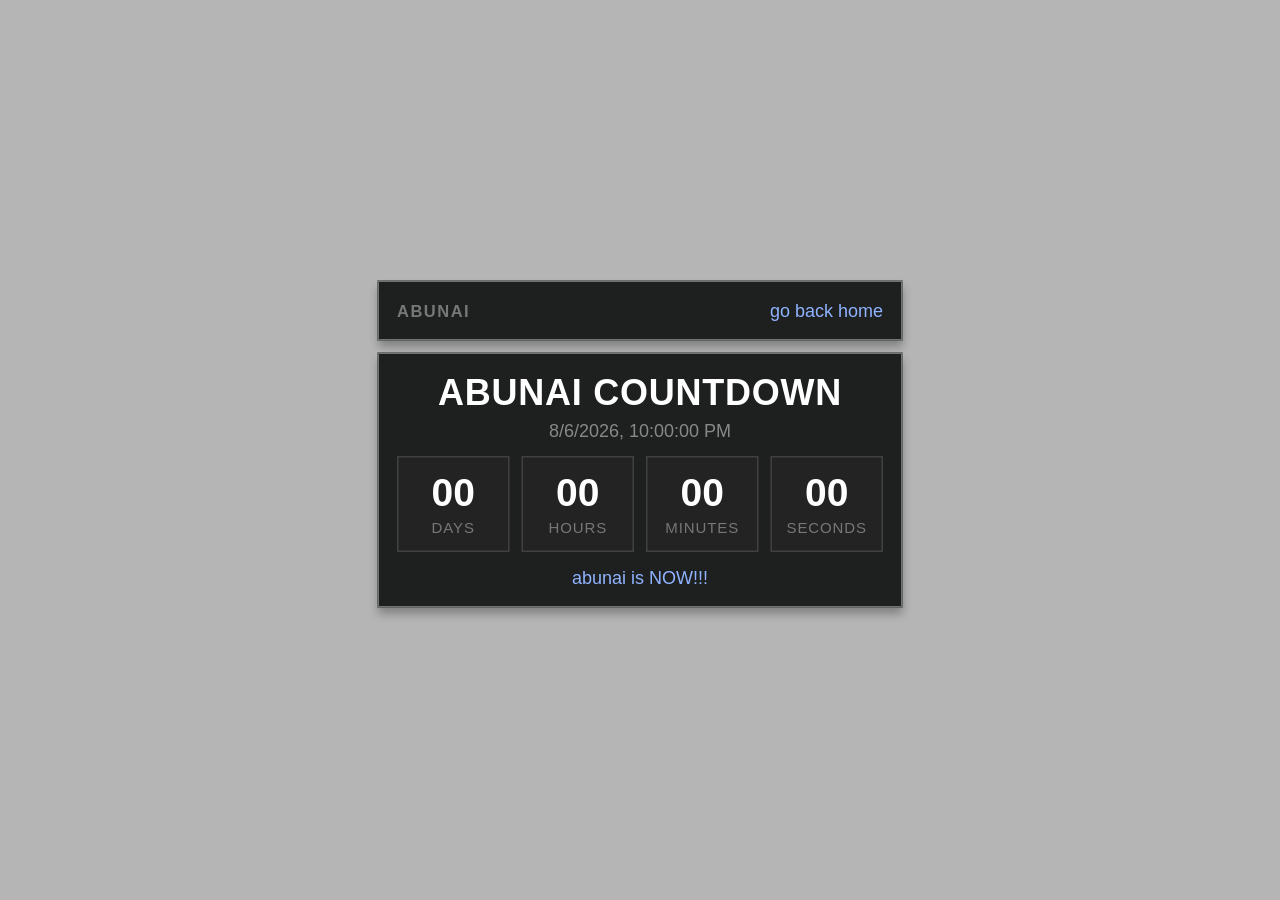
==== abunaicountdown/index.html @ 48cca60c "i genuinely cannot be bothered to give this a proper commit message. fuck you future me" ====
<!DOCTYPE html>
<html lang="en">

<head>
    <meta charset="UTF-8" />
    <meta name="viewport" content="width=device-width, initial-scale=1.0" />
    <meta name="description" content="ABU COUNTDOWNNN" />
    <meta name="theme-color" content="#000000" />
    <title>abunai countdown</title>
    <!-- <link rel="preconnect" href="https://fonts.googleapis.com" />
    <link rel="preconnect" href="https://fonts.gstatic.com" crossorigin />
    <link href="https://fonts.googleapis.com/css2?family=Noto+Sans:wght@400;700&display=swap" rel="stylesheet" /> -->
    <link rel="stylesheet" href="/css/style.css" />
    <style>
        body.home-page .countdown-head {
            margin-bottom: 10px;
            text-align: center;
        }

        body.home-page .countdown-head h1 {
            font-size: 24px;
            margin: 0 0 4px;
            color: #fff;
            letter-spacing: 0.5px;
        }

        body.home-page .countdown-head p {
            color: #888;
            font-size: 12px;
            margin: 0;
        }

        body.home-page .countdown-grid {
            display: grid;
            grid-template-columns: repeat(4, 1fr);
            gap: 8px;
        }

        body.home-page .countdown-unit {
            background: #232323;
            border: 1px solid #404040;
            padding: 10px 6px;
            text-align: center;
        }

        body.home-page .countdown-value {
            color: #fff;
            font-size: 26px;
            font-weight: bold;
            line-height: 1;
            font-variant-numeric: tabular-nums;
        }

        body.home-page .countdown-label {
            color: #777;
            font-size: 10px;
            margin-top: 5px;
            text-transform: uppercase;
            letter-spacing: 0.6px;
        }

        body.home-page .countdown-status {
            margin-top: 10px;
            color: #888;
            font-size: 12px;
            text-align: center;
            min-height: 1em;
        }

        body.home-page .countdown-status.live {
            color: #8fb3ff;
        }

        body.home-page .back-row {
            margin-top: 10px;
            text-align: center;
        }

        @media (max-width: 600px) {
            body.home-page .countdown-grid {
                grid-template-columns: repeat(2, 1fr);
            }
        }
    </style>
</head>

<body class="home-page">
    <video class="bg-video" autoplay muted loop playsinline>
        <source src="/media/withyou.webm" type="video/webm" />
    </video>
    <div class="frosted-overlay"></div>

    <main class="container" aria-live="polite">
        <section class="card">
            <div style="display: flex; justify-content: space-between; align-items: center;">
                <div class="section-title" style="margin-bottom: 0;">abunai</div>
                <a href="/" style="color: #8fb3ff; text-decoration: none; font-size: 12px;">go back home</a>
            </div>
        </section>

        <section class="card">
            <div class="countdown-head">
                <h1>ABUNAI COUNTDOWN</h1>
                <p id="targetDate">loading date...</p>
            </div>

            <div class="countdown-grid" aria-label="Time remaining until Abunai Con">
                <div class="countdown-unit">
                    <div class="countdown-value" id="days">00</div>
                    <div class="countdown-label">days</div>
                </div>
                <div class="countdown-unit">
                    <div class="countdown-value" id="hours">00</div>
                    <div class="countdown-label">hours</div>
                </div>
                <div class="countdown-unit">
                    <div class="countdown-value" id="minutes">00</div>
                    <div class="countdown-label">minutes</div>
                </div>
                <div class="countdown-unit">
                    <div class="countdown-value" id="seconds">00</div>
                    <div class="countdown-label">seconds</div>
                </div>
            </div>

            <p class="countdown-status" id="statusText">counting down...</p>
        </section>
    </main>

    <script>
        const targetEpochSeconds = 1786053600;
        const targetDate = new Date(targetEpochSeconds * 1000);

        const daysEl = document.getElementById("days");
        const hoursEl = document.getElementById("hours");
        const minutesEl = document.getElementById("minutes");
        const secondsEl = document.getElementById("seconds");
        const statusTextEl = document.getElementById("statusText");
        const targetDateEl = document.getElementById("targetDate");

        targetDateEl.textContent = targetDate.toLocaleString();

        function pad(value) {
            return String(value).padStart(2, "0");
        }

        function updateCountdown() {
            const now = Date.now();
            const remainingMs = targetDate.getTime() - now;

            if (remainingMs <= 0) {
                daysEl.textContent = "00";
                hoursEl.textContent = "00";
                minutesEl.textContent = "00";
                secondsEl.textContent = "00";
                statusTextEl.textContent = "abunai is NOW!!!";
                statusTextEl.classList.add("live");
                return;
            }

            const totalSeconds = Math.floor(remainingMs / 1000);
            const days = Math.floor(totalSeconds / 86400);
            const hours = Math.floor((totalSeconds % 86400) / 3600);
            const minutes = Math.floor((totalSeconds % 3600) / 60);
            const seconds = totalSeconds % 60;

            daysEl.textContent = String(days);
            hoursEl.textContent = pad(hours);
            minutesEl.textContent = pad(minutes);
            secondsEl.textContent = pad(seconds);
            statusTextEl.classList.remove("live");
            statusTextEl.textContent = "counting down...";
        }

        updateCountdown();
        setInterval(updateCountdown, 1000);
    </script>
</body>

</html>
---- css/style.css ----
* {
    box-sizing: border-box;
}

html,
body {
    margin: 0;
    height: 100%;
    background: transparent;
    color: #e3e2e2;
    /* font-family: 'Noto Sans', sans-serif; */
    font-family: 'Helvetica Neue', Helvetica, Arial, sans-serif;
}

.bg-video {
    position: fixed;
    inset: 0;
    width: 100%;
    height: 100%;
    object-fit: cover;
    z-index: -2;
}

.frosted-overlay {
    position: fixed;
    inset: 0;
    background: rgba(10, 10, 10, 0.3);
    backdrop-filter: blur(15px);
    -webkit-backdrop-filter: blur(15px);
    z-index: -1;
    pointer-events: none;
}

body.home-page {
    --page-zoom: 1.5;
    min-height: 100vh;
    display: flex;
    align-items: center;
    justify-content: center;
    padding: 16px;
    position: relative;
    overflow-x: hidden;
    overflow-y: auto;
    font-size: 16px;
}

@media (max-width: 900px) {
    body.home-page {
        --page-zoom: 1.2;
    }
}

body.home-page * {
    margin: 0;
    padding: 0;
    user-select: none;
}

body.home-page a:not(.link):not(.status-link),
body.home-page a:not(.link):not(.status-link):visited,
body.home-page a:not(.link):not(.status-link):hover {
    color: #8fb3ff;
}

body.home-page .container {
    width: min(calc(95vw / var(--page-zoom)), calc(350px * var(--ui-scale, 1)));
    max-width: 95%;
    position: relative;
    z-index: 1;
    transform: scale(var(--page-zoom));
    transform-origin: center center;
}

body.home-page .card {
    background: #1e2020;
    border: 1px solid #717373;
    padding: 12px;
    margin-bottom: 8px;
    box-shadow: 0 4px 6px rgba(0, 0, 0, 0.3);
}

body.home-page .header {
    text-align: center;
    margin-bottom: 24px;
}

body.home-page .header h1 {
    font-size: 32px;
    color: #fff;
    font-weight: bold;
    margin-bottom: 4px;
    letter-spacing: 2px;
}

body.home-page .header p {
    font-size: 12px;
    color: #888;
    margin-bottom: 6px;
}

body.home-page .header-status {
    display: inline-block;
    font-size: 10px;
    padding: 4px 8px;
    background: #1a1a1a;
    border: 1px solid #404040;
    color: #666;
    border-radius: 2px;
}

body.home-page .status-section {
    display: flex;
    align-items: center;
    gap: 12px;
    padding: 8px;
    background: #232323;
    border-left: 4px solid #404040;
}

body.home-page .status-link {
    text-decoration: none;
    color: inherit;
    display: block;
    transition: background 0.2s ease;
}

body.home-page .status-link:hover .status-section {
    background: #1a1a1a;
}

body.home-page .status-avatar {
    width: 52px;
    height: 52px;
    border-radius: 50%;
    border: 2px solid #404040;
    flex-shrink: 0;
    position: relative;
}

body.home-page .status-avatar img {
    width: 100%;
    height: 100%;
    object-fit: cover;
    border-radius: 50%;
    display: block;
}

body.home-page .status-indicator {
    position: absolute;
    bottom: 0;
    right: 0;
    width: 16px;
    height: 16px;
    border-radius: 50%;
    border: 2px solid #232323;
}

body.home-page .status-indicator.online {
    background: #3d905a;
}

body.home-page .status-indicator.idle {
    background: #e8af47;
}

body.home-page .status-indicator.dnd {
    background: #da3e44;
}

body.home-page .status-indicator.offline {
    background: #84858d;
}

body.home-page .status-content {
    flex: 1;
    min-width: 0;
}

body.home-page .status-name {
    color: #fff;
    font-weight: bold;
    font-size: 14px;
    white-space: nowrap;
    overflow: hidden;
    text-overflow: ellipsis;
}

body.home-page .status-detail {
    color: #888;
    font-size: 11px;
    margin-top: 1px;
    white-space: nowrap;
    overflow: hidden;
    text-overflow: ellipsis;
}

body.home-page .section-title {
    font-size: 11px;
    color: #777;
    text-transform: uppercase;
    letter-spacing: 1px;
    margin-bottom: 8px;
    font-weight: bold;
}

body.home-page .links {
    display: grid;
    grid-template-columns: 1fr 1fr;
    gap: 8px;
}

body.home-page .link {
    padding: 8px 10px;
    background: #232323;
    border: 1px solid #404040;
    color: #c7c7c7;
    text-decoration: none;
    font-size: 13px;
    cursor: pointer;
    transition: all 0.2s ease;
    display: flex;
    align-items: center;
    justify-content: center;
    min-height: 40px;
}

body.home-page .link:hover {
    background: #2f2f2f;
    color: #fff;
    border-color: #505050;
}

body.home-page .link-arrow {
    display: none;
}

body.home-page .link[href*="steamcommunity.com"]:hover {
    background: #1f2733;
    color: #fff;
    border-color: #1f2733;
}

body.home-page .link[href*="twitter.com"]:hover {
    background: #2a7fb8;
    color: #fff;
    border-color: #2a7fb8;
}

body.home-page .link[href*="youtube.com"]:hover {
    background: #aa2a2a;
    color: #fff;
    border-color: #aa2a2a;
}

body.home-page .link[href*="discord.com"]:hover {
    background: #4d59c7;
    color: #fff;
    border-color: #4d59c7;
}

body.home-page .link[href*="github.com"]:hover {
    background: #2d3646;
    color: #fff;
    border-color: #2d3646;
}

body.home-page .link[href*="bsky.social"]:hover,
body.home-page .link[href*="bsky.app"]:hover {
    background: #2f73c8;
    color: #fff;
    border-color: #2f73c8;
}

body.home-page .activity-item {
    padding: 0;
    background: transparent;
    border-left: none;
    margin-bottom: 4px;
}

body.home-page .activity-item:first-child {
    margin-top: 4px;
}

body.home-page .activity-item:last-child {
    margin-bottom: 0;
}

body.home-page .activity-type {
    font-size: 10px;
    color: #666;
    text-transform: uppercase;
    letter-spacing: 0.5px;
    margin-bottom: 2px;
}

body.home-page .activity-name {
    color: #fff;
    font-weight: bold;
    font-size: 13px;
    white-space: nowrap;
    overflow: hidden;
    text-overflow: ellipsis;
}

body.home-page .activity-details {
    color: #888;
    font-size: 11px;
    margin-top: 1px;
    white-space: nowrap;
    overflow: hidden;
    text-overflow: ellipsis;
}

body.home-page .about-section {
    line-height: 1.5;
    color: #aaa;
    font-size: 12px;
}

body.home-page .about-section p {
    margin-bottom: 4px;
}

body.home-page .about-section p:last-child {
    margin-bottom: 0;
}

body.home-page .stat-grid {
    display: grid;
    grid-template-columns: 1fr 1fr;
    gap: 8px;
}

body.home-page .stat-box {
    background: #232323;
    border: 1px solid #404040;
    padding: 8px;
}

body.home-page .stat-label {
    font-size: 10px;
    color: #666;
    text-transform: uppercase;
    letter-spacing: 0.5px;
    margin-bottom: 2px;
}

body.home-page .stat-value {
    font-size: 16px;
    color: #fff;
    font-weight: bold;
}

body.home-page .divider {
    height: 1px;
    background: #404040;
    margin: 12px 0;
}

body.home-page .loading,
body.home-page .error {
    padding: 8px;
    text-align: center;
    color: #888;
    font-size: 12px;
}

body.home-page .error {
    color: #f04747;
}

body.arch-page {
    --bg: #111;
    --bg-elevated: #1a1a1a;
    --card: #2a2a2a;
    --card-deeper: #232323;
    --text: #c7c7c7;
    --text-strong: #ffffff;
    --text-muted: #8c8c8c;
    --border: #404040;
    --accent: #8fb3ff;
    --accent-visited: #a7a2ff;
    --accent-soft: rgba(143, 179, 255, 0.12);
    --ok: #3d905a;
    --warn: #d5a64f;
    --danger: #da3e44;
    margin: 0;
    min-height: 100%;
    color: var(--text);
    padding: 24px 16px 32px;
    position: relative;
    overflow-x: hidden;
    overflow-y: auto;
}

body.arch-page a,
body.arch-page a:visited {
    color: var(--accent);
    text-underline-offset: 2px;
}

body.arch-page a:visited {
    color: var(--accent-visited);
}

body.arch-page a:hover,
body.arch-page a:focus-visible {
    color: #bfd1ff;
}

body.arch-page .shell {
    width: min(960px, 100%);
    margin: 0 auto;
}

body.arch-page .topbar {
    display: flex;
    justify-content: flex-end;
    margin-bottom: 14px;
}

body.arch-page h1 {
    margin: 0 0 8px;
    color: var(--text-strong);
    font-size: clamp(1.4rem, 4vw, 2rem);
    letter-spacing: 0.3px;
}

body.arch-page .subtitle {
    margin: 0;
    color: var(--text-muted);
    line-height: 1.55;
}

body.arch-page .back-link {
    color: var(--text) !important;
    text-decoration: none;
    border: 2px solid var(--border);
    background: var(--card);
    padding: 8px 12px;
    font-size: 13px;
    letter-spacing: 0;
}

body.arch-page .back-link:visited {
    color: var(--text) !important;
}

body.arch-page .back-link:hover {
    background: #232323;
    border-color: #505050;
    color: var(--text-strong) !important;
}

body.arch-page .section {
    background: var(--card);
    border: 2px solid var(--border);
    padding: 18px;
    margin-bottom: 14px;
}

body.arch-page .section h2 {
    margin: 0 0 10px;
    font-size: 1.1rem;
    color: var(--text-strong);
}

body.arch-page .section h3 {
    margin: 16px 0 8px;
    color: var(--text-strong);
    font-size: 0.95rem;
}

body.arch-page ol,
body.arch-page ul {
    margin: 0;
    padding-left: 20px;
    line-height: 1.7;
}

body.arch-page li+li {
    margin-top: 5px;
}

body.arch-page p {
    margin: 0;
    line-height: 1.65;
}

body.arch-page p+p {
    margin-top: 8px;
}

body.arch-page .block-note,
body.arch-page .block-warning,
body.arch-page .block-tip {
    border: 1px solid var(--border);
    padding: 12px;
    margin-top: 12px;
    background: #1e1e1e;
}

body.arch-page .block-note {
    border-left: 4px solid var(--accent);
    background: var(--accent-soft);
}

body.arch-page .block-warning {
    border-left: 4px solid var(--warn);
}

body.arch-page .block-tip {
    border-left: 4px solid var(--ok);
}

body.arch-page code,
body.arch-page pre {
    font-family: 'JetBrains Mono', monospace;
    font-size: 0.9rem;
}

body.arch-page pre {
    margin: 10px 0 0;
    background: #171717;
    border: 1px solid var(--border);
    padding: 11px;
    padding-right: 80px;
    overflow-x: auto;
    color: #e2e2e2;
    position: relative;
}

body.arch-page .copy-code-btn {
    position: absolute;
    top: 8px;
    right: 8px;
    border: 1px solid var(--border);
    background: #232323;
    color: var(--text);
    /* font-family: 'Noto Sans', sans-serif; */
    font-family: 'Helvetica Neue', Helvetica, Arial, sans-serif;
    font-size: 12px;
    line-height: 1;
    padding: 7px 9px;
    cursor: pointer;
}

body.arch-page .copy-code-btn:hover {
    background: #2f2f2f;
    color: var(--text-strong);
    border-color: #505050;
}

body.arch-page .copy-code-btn.copied {
    color: #b8ffcc;
    border-color: #3d905a;
}

body.arch-page .rules {
    display: grid;
    grid-template-columns: repeat(auto-fit, minmax(220px, 1fr));
    gap: 10px;
    margin-top: 10px;
}

body.arch-page .rule {
    border: 1px solid var(--border);
    background: var(--card-deeper);
    padding: 12px;
}

body.arch-page .rule strong {
    display: block;
    color: var(--text-strong);
    margin-bottom: 6px;
    font-size: 0.9rem;
}

body.arch-page .rule p {
    color: var(--text-muted);
    font-size: 0.92rem;
}

body.arch-page .footer {
    margin-top: 14px;
    text-align: center;
    color: var(--text-muted);
    font-size: 0.9rem;
}

body.arch-page .gear-card {
    background: var(--card);
    border: 2px solid var(--border);
    padding: 18px;
    margin-bottom: 14px;
}

body.arch-page .about-content section {
    margin-bottom: 20px;
}

body.arch-page .gear-category {
    margin: 0 0 6px;
    font-size: 1rem;
    color: var(--text-strong);
    cursor: pointer;
    user-select: none;
}

body.arch-page .gear-category:hover {
    color: var(--accent);
}

body.arch-page .collapse-icon {
    display: inline-block;
    width: 14px;
    text-align: center;
    font-size: 0.9rem;
    color: var(--text-muted);
}

body.arch-page .about-content ul {
    list-style: none;
    padding: 0;
    margin: 0;
}

body.arch-page .about-content li {
    padding: 3px 0;
    color: var(--text);
    font-size: 0.95rem;
    line-height: 1.6;
}

body.arch-page .gear-date {
    margin-top: 6px;
    color: var(--text-muted);
    font-size: 0.8rem;
}

@media (max-width: 600px) {
    body.home-page {
        --page-zoom: 1;
        align-items: flex-start;
        padding-top: 18px;
        padding-bottom: 18px;
    }

    body.home-page .container {
        width: 95%;
        max-width: 95%;
        transform-origin: top center;
    }

    body.home-page .header h1 {
        font-size: 28px;
    }

    body.home-page .card {
        padding: 16px;
    }

    body.home-page .links {
        grid-template-columns: 1fr;
    }

    body.home-page .status-section {
        align-items: flex-start;
        gap: 10px;
    }

    body.home-page .status-name,
    body.home-page .status-detail,
    body.home-page .activity-name,
    body.home-page .activity-details {
        white-space: normal;
    }

    body.arch-page {
        padding: 14px 10px 20px;
    }

    body.arch-page .topbar {
        justify-content: flex-start;
    }

    body.arch-page .section {
        padding: 14px;
    }

    body.arch-page pre {
        padding-right: 11px;
    }
}
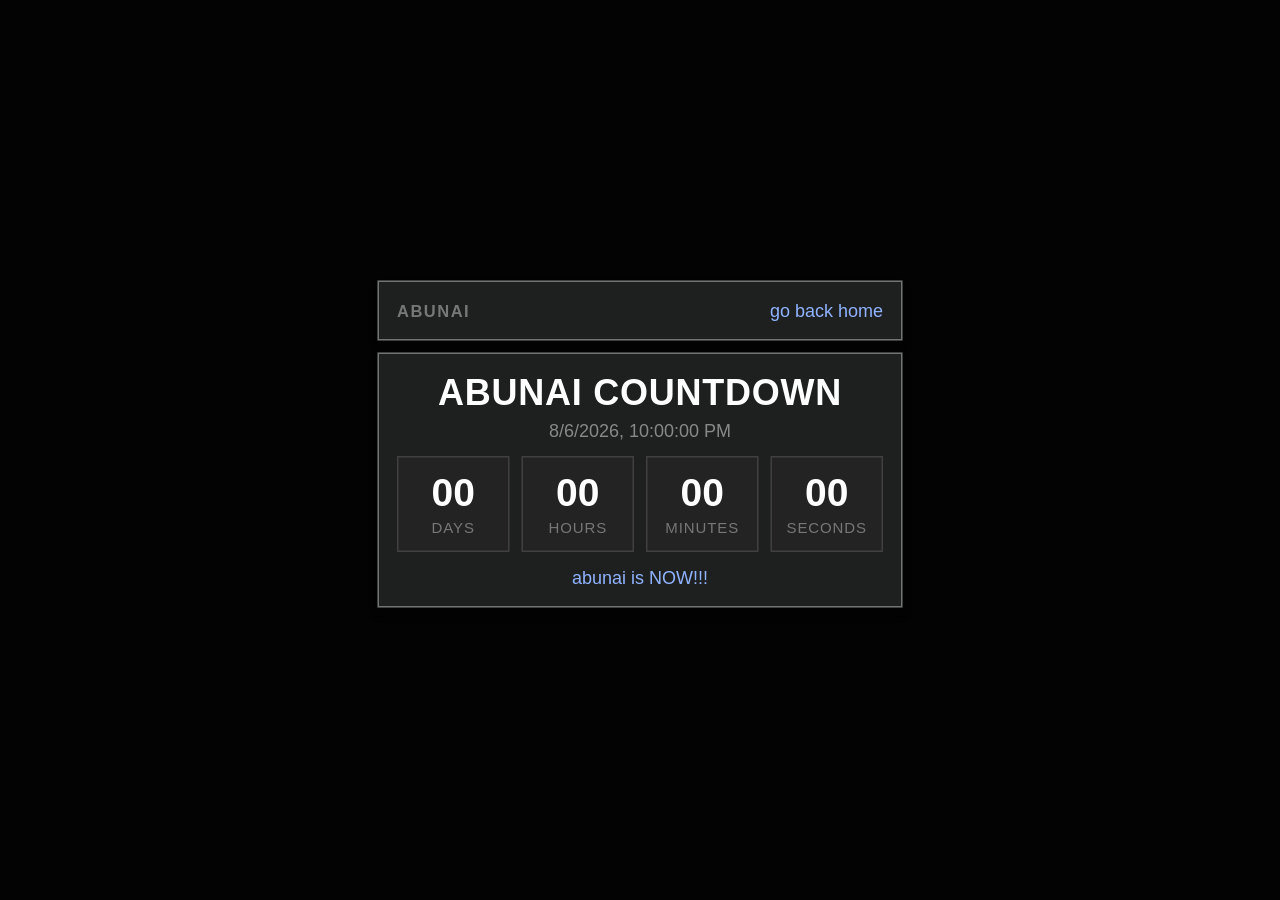
==== commit 0a84b840: "change background video" ====
--- a/abunaicountdown/index.html
+++ b/abunaicountdown/index.html
@@ -86,7 +86,7 @@
 
 <body class="home-page">
     <video class="bg-video" autoplay muted loop playsinline>
-        <source src="/media/withyou.webm" type="video/webm" />
+        <source src="/media/paris.webm" type="video/webm" />
     </video>
     <div class="frosted-overlay"></div>
 
--- a/css/style.css
+++ b/css/style.css
@@ -2,7 +2,10 @@
     box-sizing: border-box;
 }
 
-html,
+html {
+    background: #000;
+}
+
 body {
     margin: 0;
     height: 100%;
